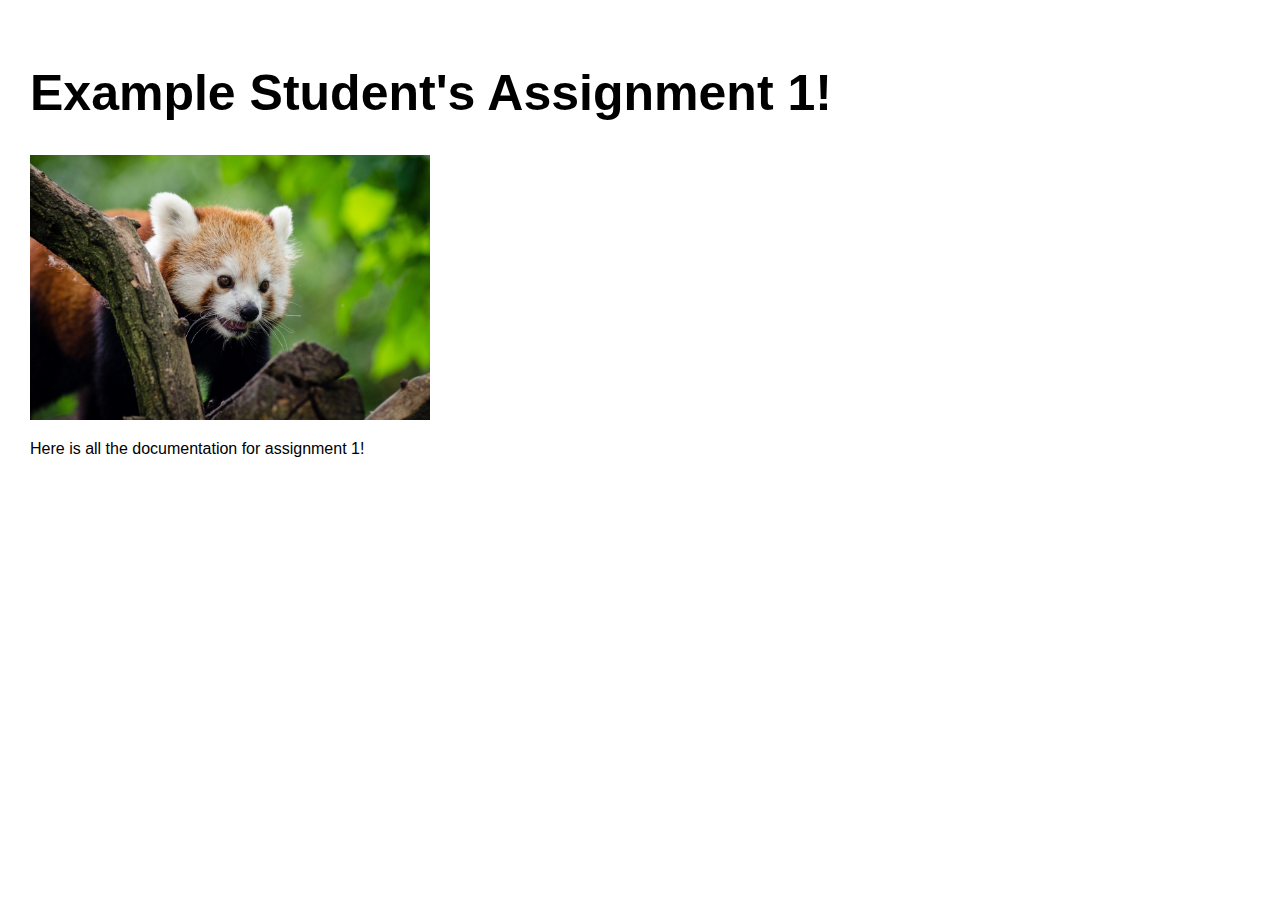
==== assignment1.html @ a44a2a9e "new" ====
<!DOCTYPE html> 
<html> 
    <head> 
        <meta charset="utf-8"> 
        <meta name="viewport" content="width=device-width, maximum-scale=1.0" />

        <title>Example Student's HCDE 439 Physical Computing Page!</title> 

        <link href="style.css" media="screen" rel="stylesheet" type="text/css" />

    </head> 
    <body> 

        <div class="header">
            <h1>Example Student's Assignment 1!</h1>
            <p>
            <img src="red-panda.jpg" width=400></a>
            </p>
            <p>
            Here is all the documentation for assignment 1!
            </p>
        </div>
        
    </body>
</html>
---- style.css ----
html, body {
  padding: 0 0 0 0;
  margin: 0;
  font-family: 'helvetica', 'arial', 'sans';
}

h1,h2,h3,h4 {
  font-family: 'helvetica', 'arial', 'sans';
  }


a {
  color: #000;
}

.header {
  background: #fff;
  color: #000;
  height: 500px;
  padding: 30px 30px 30px;
}

.header h1 {
  font-size: 50px;
  }

.assignment {
  font-size: 12px;
  line-height: 24px;
  font-family: 'helvetica', 'arial', 'sans';
  padding: 20px 20px 20px 30px;
  width: 250px;
  height: 350px;
  float: left;
}

.assignment a {
    color: #000;
    text-decoration: none;
}

.assignment a:hover {
  background: #F06;
  color: #F06;
  text-decoration: none;
}


.footer {
    width: 1100px;
    float: left;
    padding: 300px 0px 30px 30px;
}

.widebody {
    width: 800px;
    padding: 0px 30px 30px 30px;
}

.widebody a {
}

.widebody a:hover {
  background: #F06;
  color: #FFF;
  text-decoration: none;
}
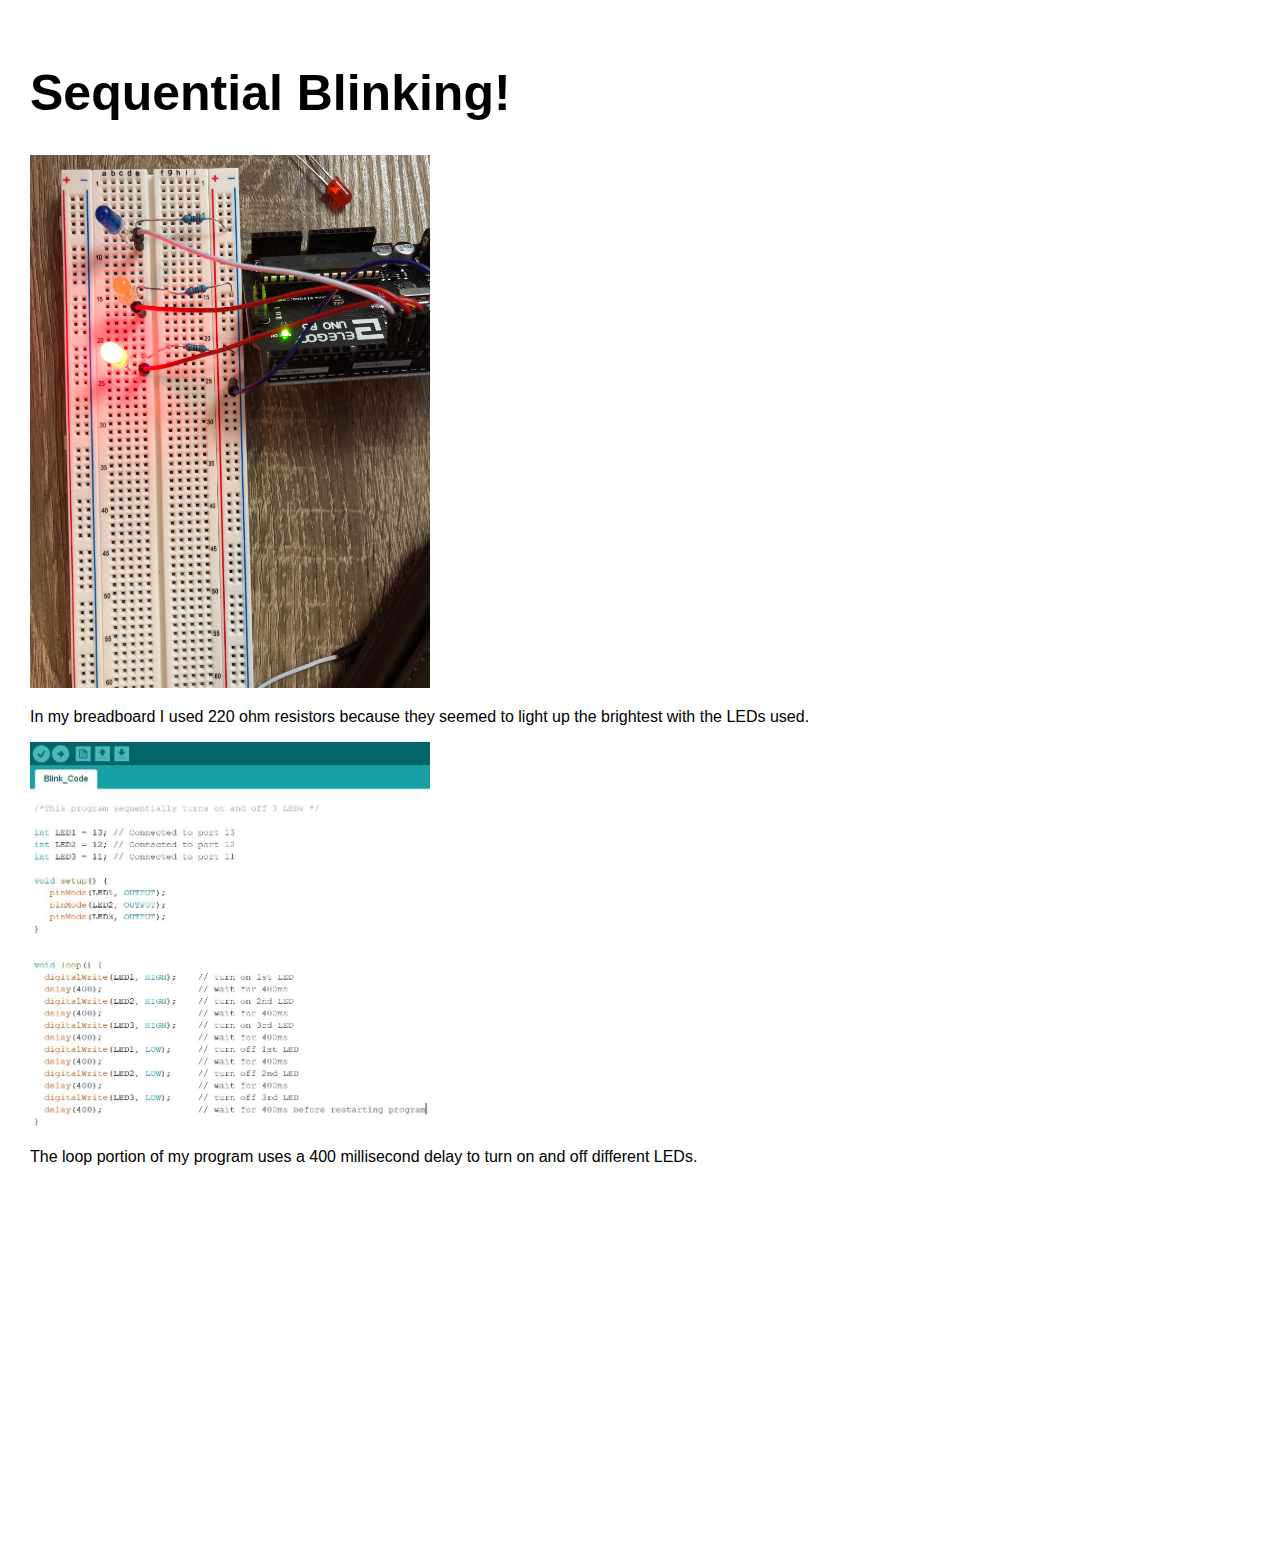
==== commit fb669eb9: "Changed" ====
--- a/assignment1.html
+++ b/assignment1.html
@@ -4,7 +4,7 @@
         <meta charset="utf-8"> 
         <meta name="viewport" content="width=device-width, maximum-scale=1.0" />
 
-        <title>Example Student's HCDE 439 Physical Computing Page!</title> 
+        <title> 3 Sequential LED Blinks!</title>
 
         <link href="style.css" media="screen" rel="stylesheet" type="text/css" />
 
@@ -12,12 +12,23 @@
     <body> 
 
         <div class="header">
-            <h1>Example Student's Assignment 1!</h1>
+            <h1>Sequential Blinking!</h1>
             <p>
-            <img src="red-panda.jpg" width=400></a>
+            <img src="Circuit%20.jpg" width=400>
             </p>
             <p>
-            Here is all the documentation for assignment 1!
+            In my breadboard I used 220 ohm resistors because they seemed to light up the brightest with the LEDs used.
+            </p>
+            <p>
+            <img src="Blink_Code_Snippet.JPG" width=400>
+            </p>
+            <p>
+            The loop portion of my program uses a 400 millisecond delay to turn on and off different LEDs.
+            </p>
+            <p>
+            <video width="480" height="360">
+               <source src="GIF.mp4" type="video/mp4">
+            </video>
             </p>
         </div>
         
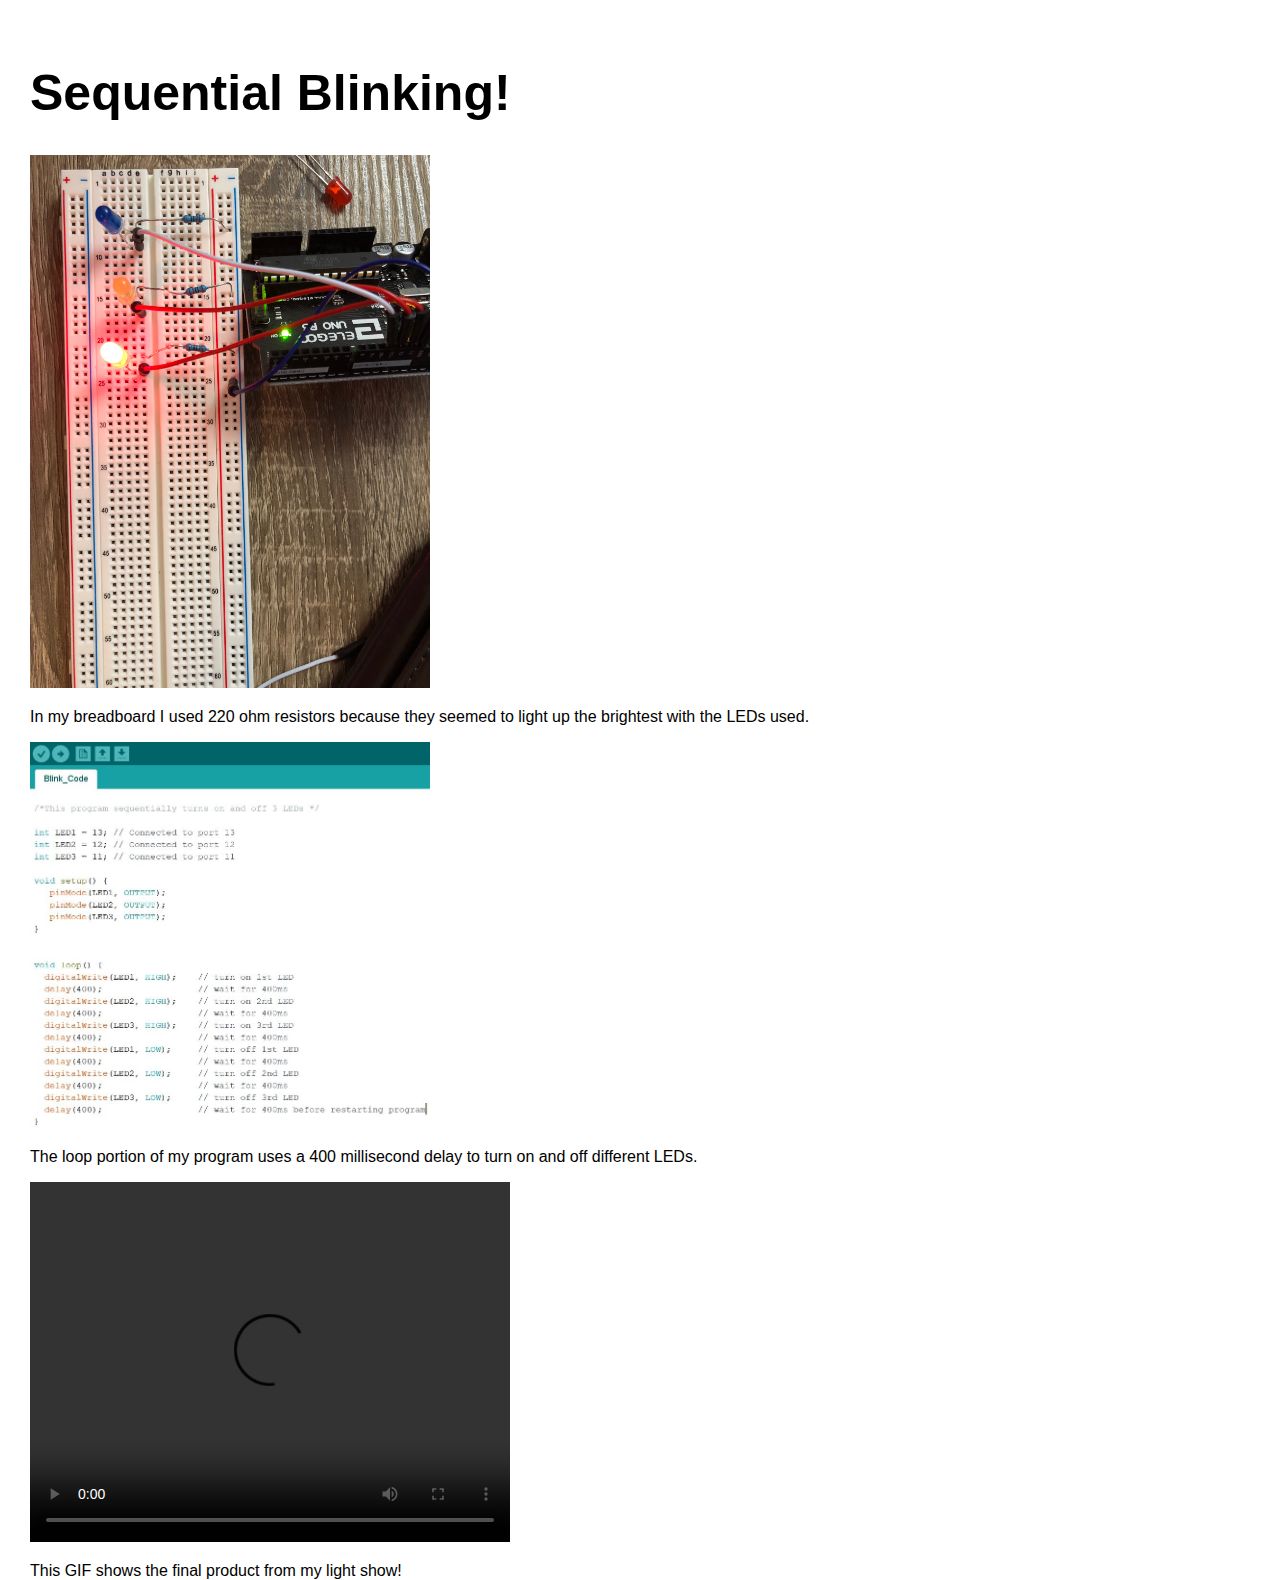
==== commit 69318c74: "Changed final" ====
--- a/assignment1.html
+++ b/assignment1.html
@@ -26,9 +26,12 @@
             The loop portion of my program uses a 400 millisecond delay to turn on and off different LEDs.
             </p>
             <p>
-            <video width="480" height="360">
+            <video width="480" height="360" controls >
                <source src="GIF.mp4" type="video/mp4">
             </video>
+            </p>
+            <p>
+                This GIF shows the final product from my light show!
             </p>
         </div>
         
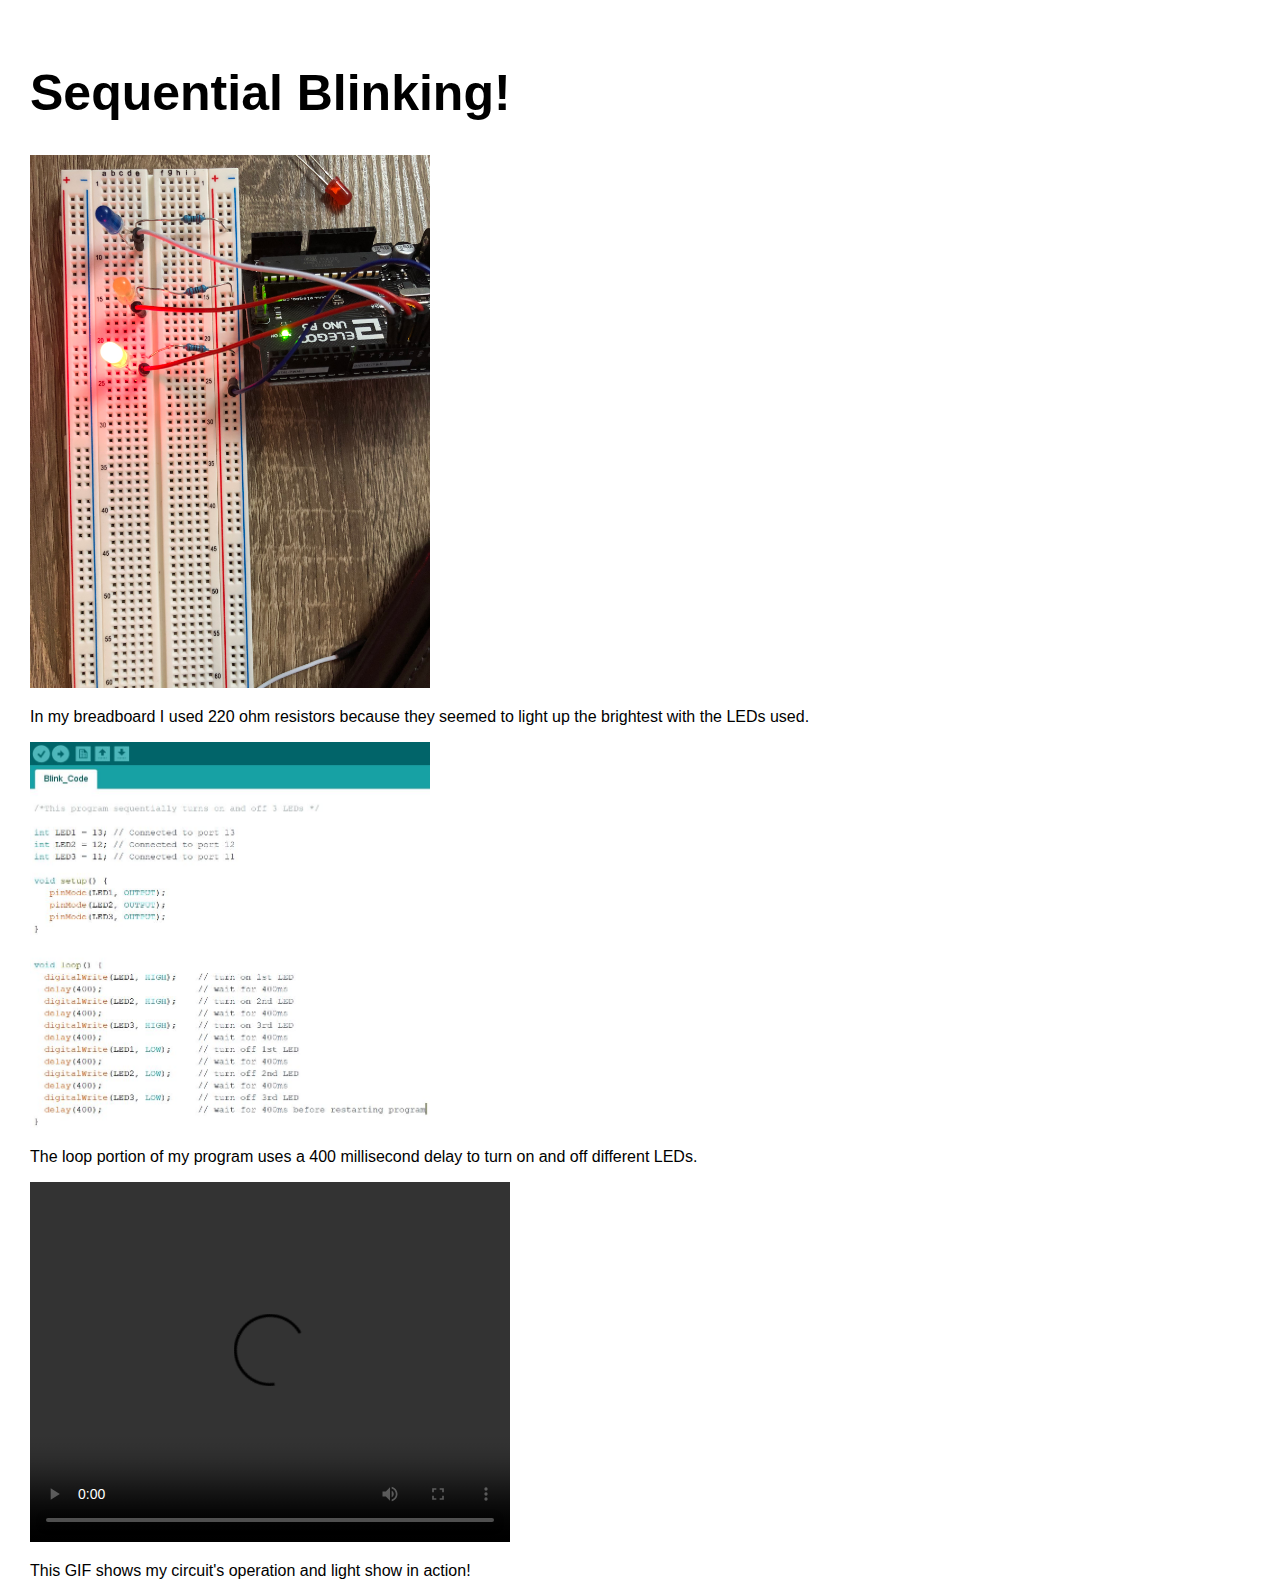
==== commit f364deb5: "Final" ====
--- a/assignment1.html
+++ b/assignment1.html
@@ -31,7 +31,7 @@
             </video>
             </p>
             <p>
-                This GIF shows the final product from my light show!
+                This GIF shows my circuit's operation and light show in action!
             </p>
         </div>
         
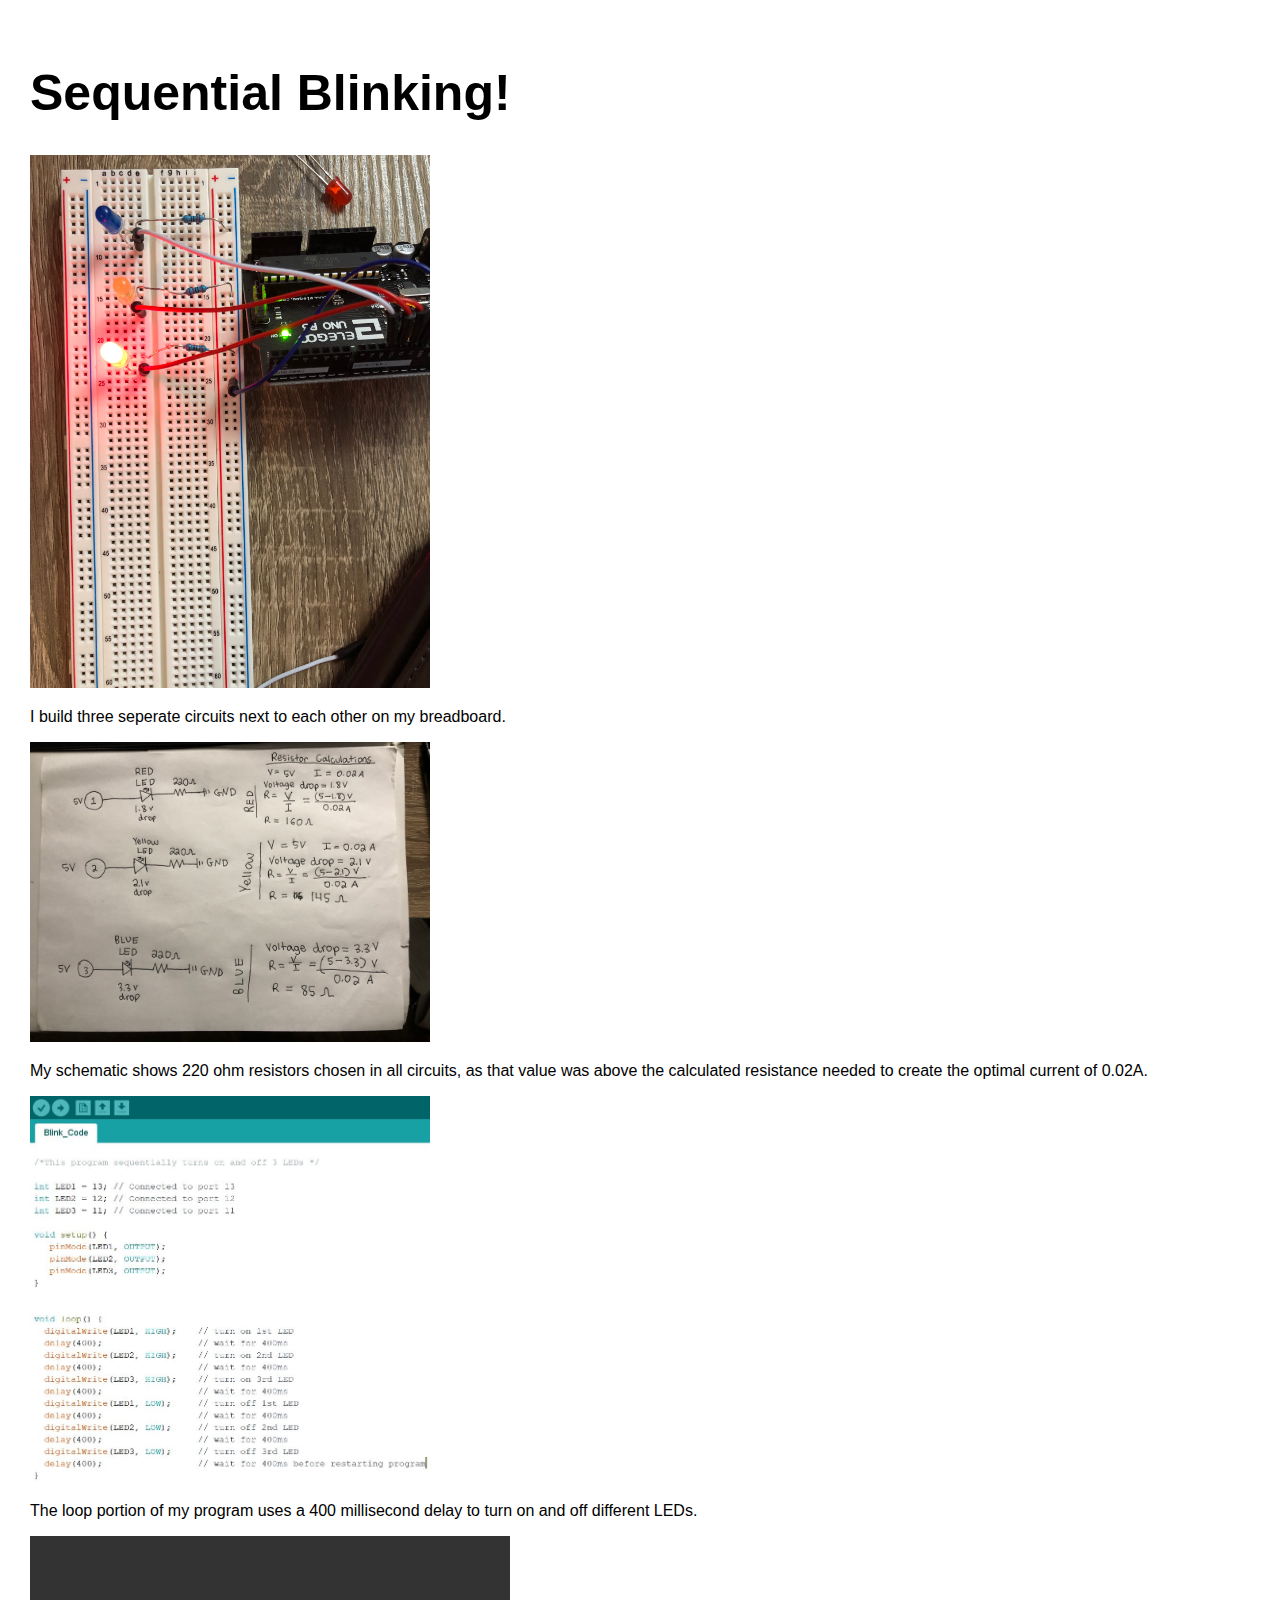
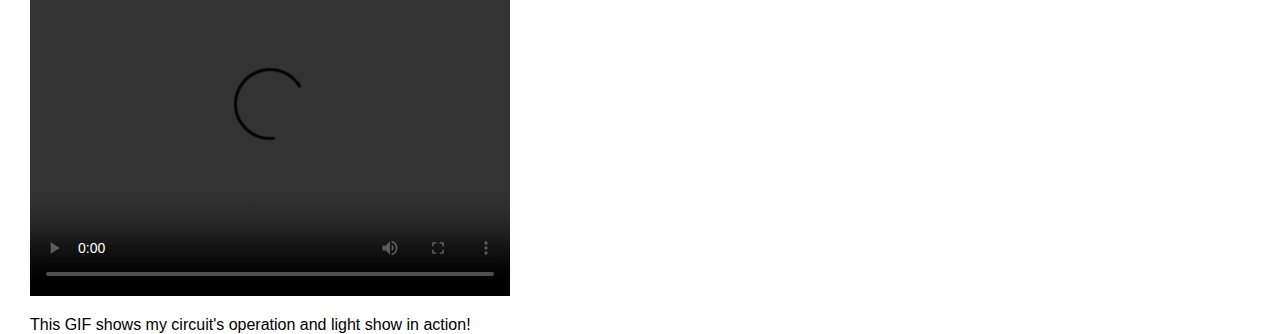
==== commit 482b5eb5: "changes" ====
--- a/assignment1.html
+++ b/assignment1.html
@@ -17,7 +17,13 @@
             <img src="Circuit%20.jpg" width=400>
             </p>
             <p>
-            In my breadboard I used 220 ohm resistors because they seemed to light up the brightest with the LEDs used.
+            I build three seperate circuits next to each other on my breadboard.
+            </p>
+            <p>
+            <img src="Schematic1.jpg" width=400>
+            </p>
+            <p>
+             My schematic shows 220 ohm resistors chosen in all circuits, as that value was above the calculated resistance needed to create the optimal current of 0.02A.
             </p>
             <p>
             <img src="Blink_Code_Snippet.JPG" width=400>
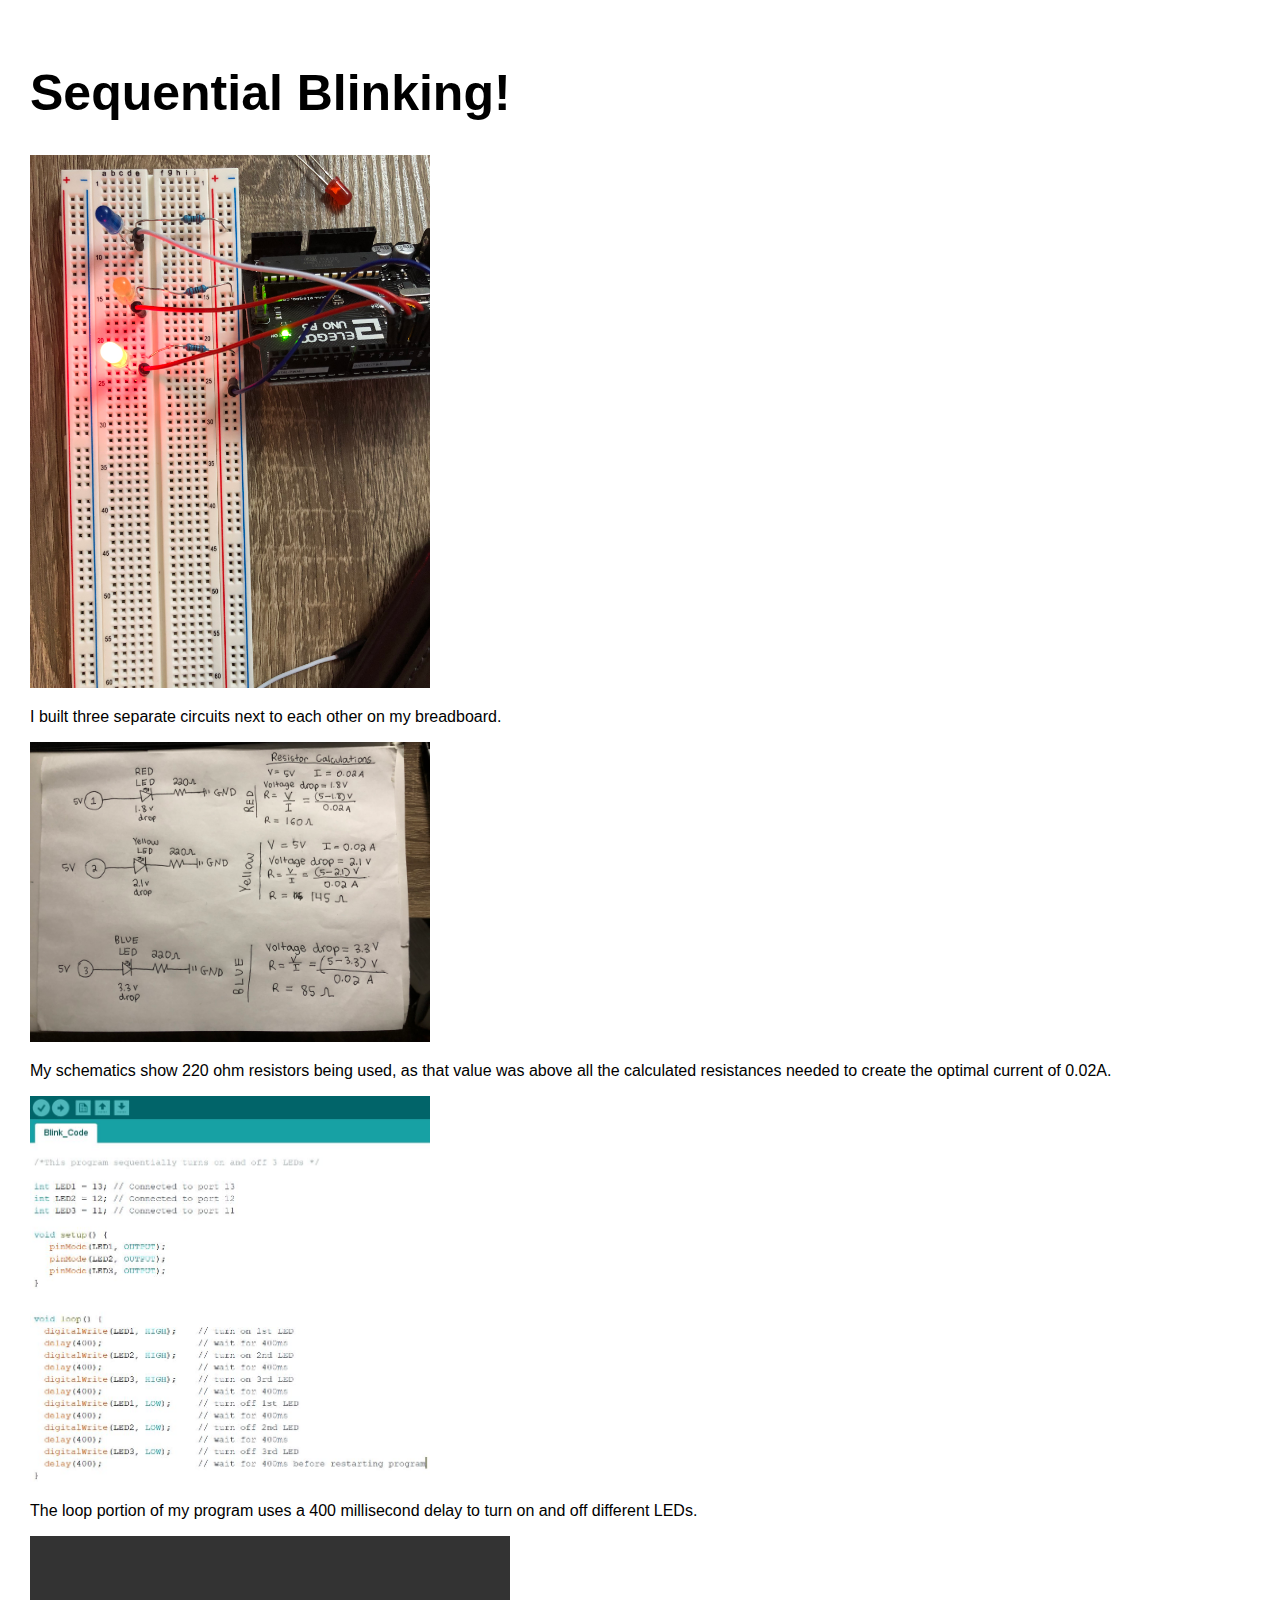
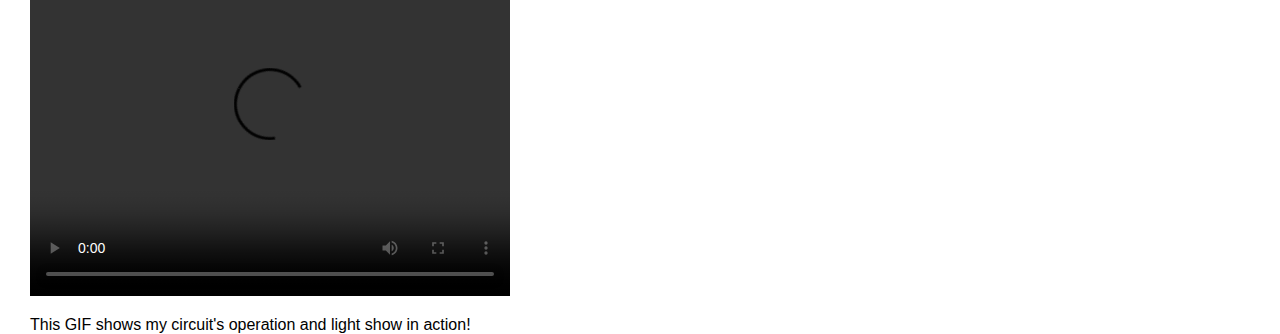
==== commit 8fd83b3e: "changed" ====
--- a/assignment1.html
+++ b/assignment1.html
@@ -17,13 +17,13 @@
             <img src="Circuit%20.jpg" width=400>
             </p>
             <p>
-            I build three seperate circuits next to each other on my breadboard.
+            I built three separate circuits next to each other on my breadboard.
             </p>
             <p>
             <img src="Schematic1.jpg" width=400>
             </p>
             <p>
-             My schematic shows 220 ohm resistors chosen in all circuits, as that value was above the calculated resistance needed to create the optimal current of 0.02A.
+             My schematics show 220 ohm resistors being used, as that value was above all the calculated resistances needed to create the optimal current of 0.02A.
             </p>
             <p>
             <img src="Blink_Code_Snippet.JPG" width=400>
